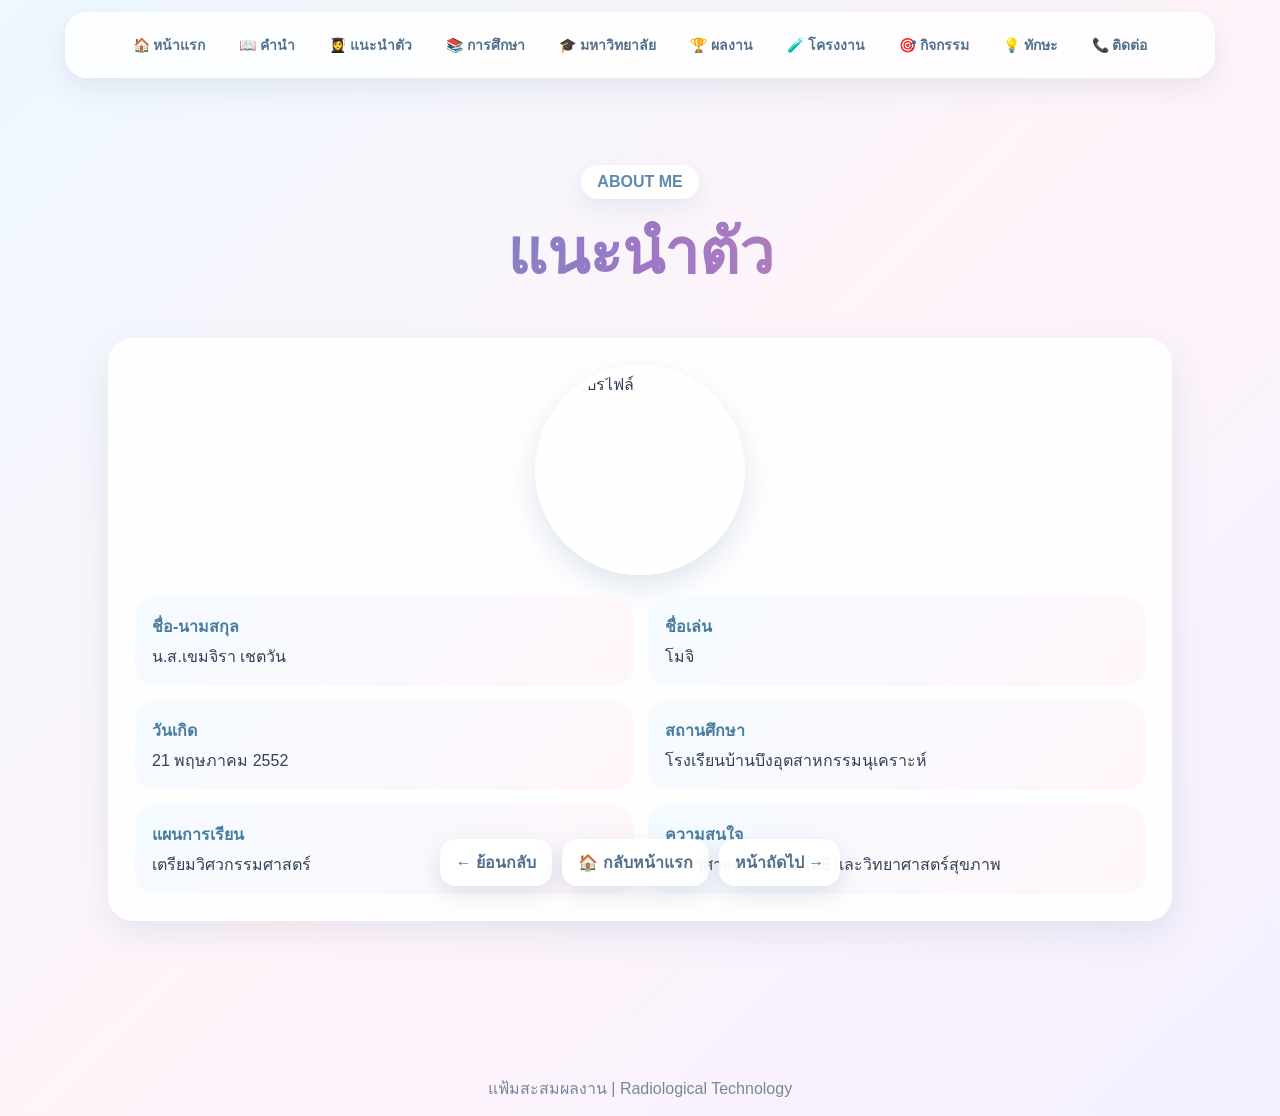
==== about.html @ be372ad0 "Create about.html" ====
<!DOCTYPE html>
<html lang="th">

<head>

<meta charset="UTF-8">
<meta name="viewport" content="width=device-width, initial-scale=1.0">

<title>แนะนำตัว | Portfolio</title>

<link rel="stylesheet" href="style.css">

</head>

<body>

<div class="nav-container">

<a href="index.html">🏠 หน้าแรก</a>
<a href="introduction.html">📖 คำนำ</a>
<a href="about.html">👩‍🎓 แนะนำตัว</a>
<a href="education.html">📚 การศึกษา</a>
<a href="university.html">🎓 มหาวิทยาลัย</a>
<a href="portfolio.html">🏆 ผลงาน</a>
<a href="projects.html">🧪 โครงงาน</a>
<a href="practice.html">🎯 กิจกรรม</a>
<a href="skills.html">💡 ทักษะ</a>
<a href="contact.html">📞 ติดต่อ</a>

</div>


<main>

<section class="hero">

<span class="badge">
ABOUT ME
</span>

<h1>
แนะนำตัว
</h1>

</section>


<div class="card">

<img
src="profile.jpg"
alt="รูปโปรไฟล์"
class="profile-img"
>


<div class="info-grid">

<div class="info-box">
<strong>ชื่อ-นามสกุล</strong>
น.ส.เขมจิรา เชตวัน
</div>

<div class="info-box">
<strong>ชื่อเล่น</strong>
โมจิ
</div>

<div class="info-box">
<strong>วันเกิด</strong>
21 พฤษภาคม 2552
</div>

<div class="info-box">
<strong>สถานศึกษา</strong>
โรงเรียนบ้านบึงอุตสาหกรรมนุเคราะห์
</div>

<div class="info-box">
<strong>แผนการเรียน</strong>
เตรียมวิศวกรรมศาสตร์
</div>

<div class="info-box">
<strong>ความสนใจ</strong>
วิทยาศาสตร์ เทคโนโลยี
และวิทยาศาสตร์สุขภาพ
</div>

</div>

</div>

</main>


<div class="bottom-nav">

<a href="introduction.html">
← ย้อนกลับ
</a>

<a href="index.html">
🏠 กลับหน้าแรก
</a>

<a href="education.html">
หน้าถัดไป →
</a>

</div>


<footer>
แฟ้มสะสมผลงาน | Radiological Technology
</footer>

</body>
</html>
---- style.css ----
* {
    box-sizing: border-box;
    margin: 0;
    padding: 0;
    font-family: Arial, Tahoma, sans-serif;
}

html {
    scroll-behavior: smooth;
}

body {
    min-height: 100vh;
    color: #334155;
    background: linear-gradient(
        135deg,
        #eef8ff 0%,
        #fff4fa 50%,
        #f4f0ff 100%
    );
    overflow-x: hidden;
}

a {
    text-decoration: none;
    color: inherit;
}

/* =========================
   NAVIGATION
========================= */

.nav-container {
    position: sticky;
    top: 12px;
    z-index: 100;
    max-width: 1150px;
    margin: 12px auto;
    padding: 12px 16px;

    display: flex;
    justify-content: center;
    align-items: center;
    flex-wrap: wrap;
    gap: 8px;

    background: rgba(255,255,255,0.82);
    backdrop-filter: blur(15px);

    border: 1px solid rgba(255,255,255,0.9);
    border-radius: 22px;

    box-shadow: 0 10px 30px rgba(75,105,135,0.12);
}

.nav-container a {
    padding: 9px 13px;
    border-radius: 14px;

    color: #52708d;
    font-size: 14px;
    font-weight: bold;

    transition: 0.2s;
}

.nav-container a:hover {
    background: linear-gradient(
        135deg,
        #dff3ff,
        #f9e3f2
    );

    color: #25658d;
    transform: translateY(-2px);
}

/* =========================
   MAIN
========================= */

main {
    max-width: 1100px;
    margin: auto;
    padding: 35px 18px 120px;
}

.hero {
    text-align: center;
    padding: 40px 20px 30px;
}

.badge {
    display: inline-block;

    padding: 8px 16px;
    margin-bottom: 18px;

    background: white;
    border-radius: 999px;

    color: #5d8bb0;
    font-weight: bold;

    box-shadow: 0 8px 25px rgba(80,120,160,0.12);
}

h1 {
    font-size: clamp(36px, 6vw, 62px);
    line-height: 1.15;

    background: linear-gradient(
        90deg,
        #4f9bc4,
        #9c78c5,
        #df86ad
    );

    -webkit-background-clip: text;
    background-clip: text;
    color: transparent;
}

.hero p {
    max-width: 800px;
    margin: 18px auto;

    line-height: 1.9;
    font-size: 17px;
}

/* =========================
   CARD
========================= */

.card {
    background: rgba(255,255,255,0.86);

    border: 1px solid rgba(255,255,255,0.95);
    border-radius: 25px;

    padding: 26px;
    margin: 20px 0;

    box-shadow: 0 12px 35px rgba(75,105,135,0.12);
}

.card h2,
.card h3 {
    color: #477d9f;
    margin-bottom: 12px;
}

.card p {
    line-height: 1.9;
}

/* =========================
   GRID
========================= */

.grid {
    display: grid;
    grid-template-columns: repeat(3, 1fr);
    gap: 20px;
}

.two-grid {
    grid-template-columns: repeat(2, 1fr);
}

/* =========================
   IMAGES
========================= */

.work-img {
    width: 100%;
    height: 230px;

    object-fit: cover;

    border-radius: 18px;
    margin-bottom: 15px;

    background: #edf6fb;
}

.project-img {
    height: 270px;
}

/* =========================
   PROFILE
========================= */

.profile-img {
    display: block;

    width: 210px;
    height: 210px;

    object-fit: cover;

    margin: 0 auto 22px;

    border-radius: 50%;
    border: 7px solid white;

    box-shadow: 0 12px 30px rgba(80,120,160,0.18);
}

/* =========================
   INFO
========================= */

.info-grid {
    display: grid;
    grid-template-columns: repeat(2, 1fr);
    gap: 15px;
}

.info-box {
    padding: 17px;

    border-radius: 18px;

    background: linear-gradient(
        135deg,
        #f5fbff,
        #fff6fb
    );
}

.info-box strong {
    display: block;

    margin-bottom: 5px;

    color: #477d9f;
}

/* =========================
   SKILLS
========================= */

.skill {
    margin: 20px 0;
}

.skill-head {
    display: flex;
    justify-content: space-between;

    margin-bottom: 7px;

    font-weight: bold;
}

.skill-bar {
    width: 100%;
    height: 11px;

    background: #e7eef4;

    border-radius: 99px;
    overflow: hidden;
}

.skill-fill {
    height: 100%;

    background: linear-gradient(
        90deg,
        #76b8dc,
        #d795c0
    );

    border-radius: 99px;
}

/* =========================
   QUOTE
========================= */

.quote {
    padding: 20px;

    text-align: center;

    font-size: 20px;
    line-height: 1.9;

    color: #55738d;
}

/* =========================
   BOTTOM BUTTON
========================= */

.bottom-nav {
    position: fixed;

    left: 0;
    right: 0;
    bottom: 14px;

    z-index: 200;

    display: flex;
    justify-content: center;
    gap: 10px;

    padding: 0 12px;
}

.bottom-nav a {
    padding: 11px 16px;

    background: rgba(255,255,255,0.94);

    border-radius: 16px;

    color: #52708d;
    font-weight: bold;

    box-shadow: 0 8px 25px rgba(70,100,130,0.16);

    transition: 0.2s;
}

.bottom-nav a:hover {
    transform: translateY(-2px);
}

/* =========================
   FOOTER
========================= */

footer {
    text-align: center;

    padding: 15px;

    color: #789;
}

/* =========================
   MOBILE
========================= */

@media (max-width: 800px) {

    .grid,
    .two-grid {
        grid-template-columns: repeat(2, 1fr);
    }

    .info-grid {
        grid-template-columns: 1fr 1fr;
    }
}

@media (max-width: 560px) {

    .nav-container {
        justify-content: flex-start;
        flex-wrap: nowrap;
        overflow-x: auto;
    }

    .nav-container a {
        white-space: nowrap;
    }

    .grid,
    .two-grid,
    .info-grid {
        grid-template-columns: 1fr;
    }

    .profile-img {
        width: 170px;
        height: 170px;
    }

    .card {
        padding: 20px;
    }

    .bottom-nav a {
        font-size: 12px;
        padding: 10px 12px;
    }
}
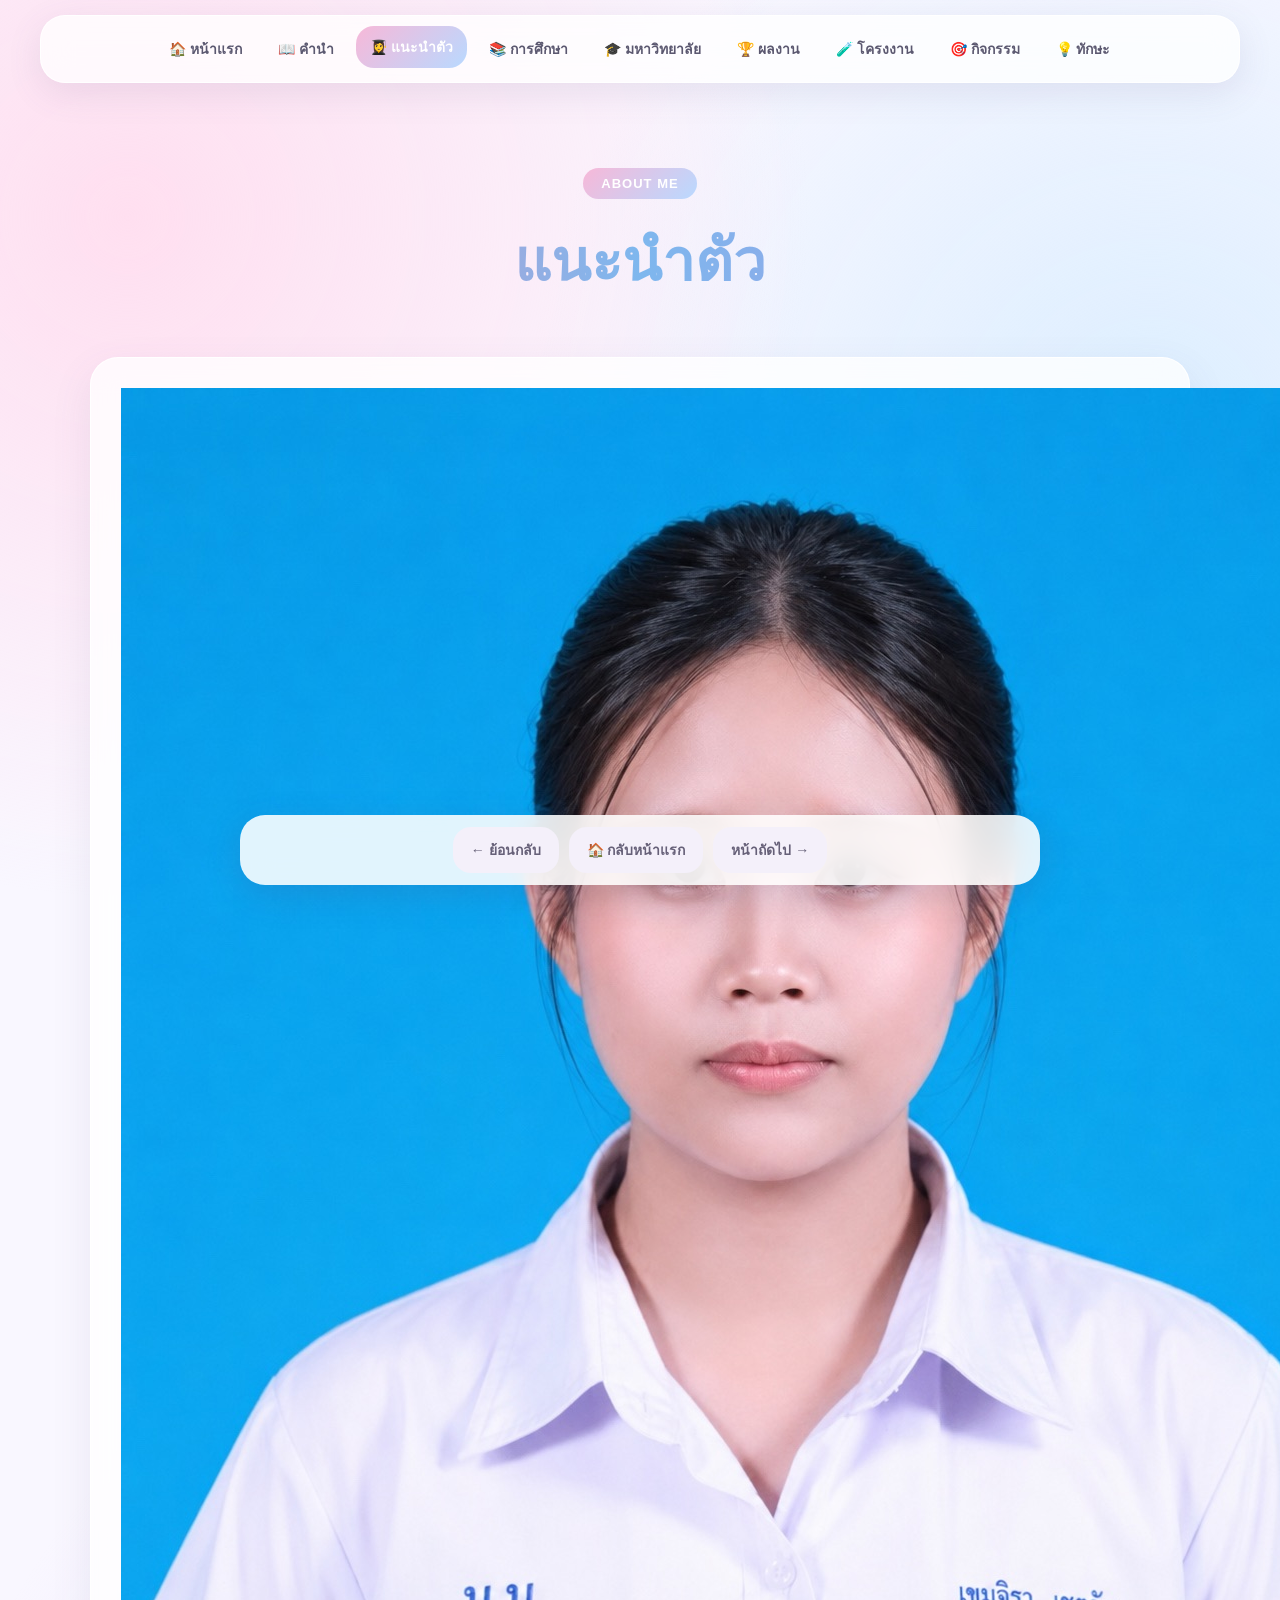
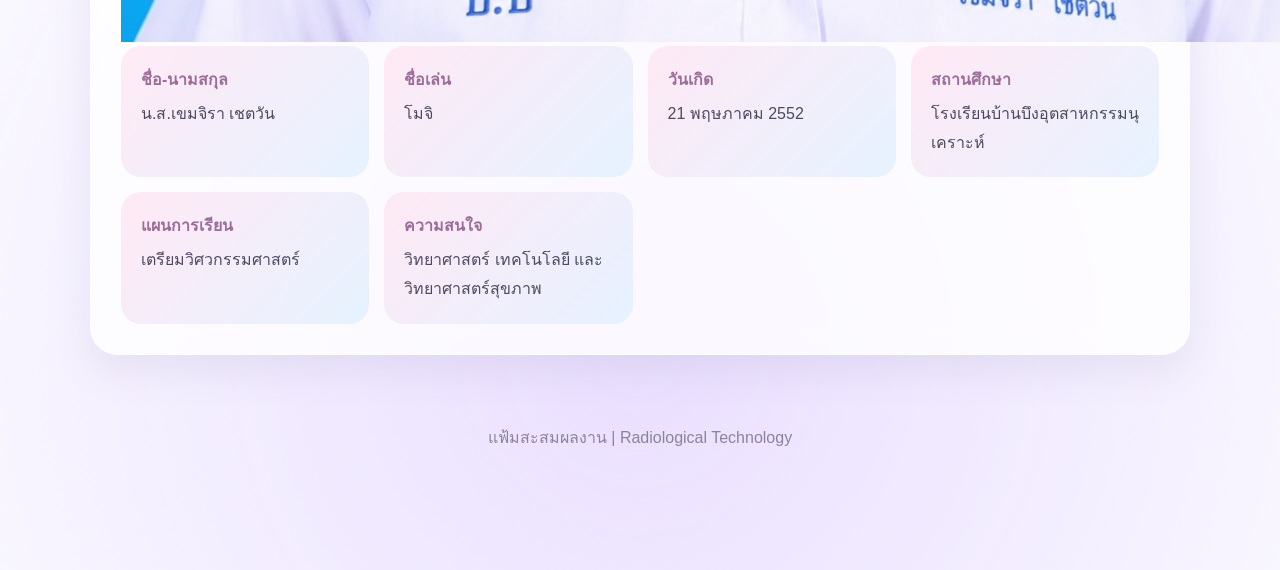
==== commit 6614bebf: "Update about.html" ====
--- a/about.html
+++ b/about.html
@@ -8,112 +8,147 @@
 
 <title>แนะนำตัว | Portfolio</title>
 
-<link rel="stylesheet" href="style.css">
+<link rel="stylesheet" href="./style.css">
 
 </head>
 
 <body>
 
+<!-- =========================
+     เมนูด้านบน
+========================= -->
+
 <div class="nav-container">
 
-<a href="index.html">🏠 หน้าแรก</a>
-<a href="introduction.html">📖 คำนำ</a>
-<a href="about.html">👩‍🎓 แนะนำตัว</a>
-<a href="education.html">📚 การศึกษา</a>
-<a href="university.html">🎓 มหาวิทยาลัย</a>
-<a href="portfolio.html">🏆 ผลงาน</a>
-<a href="projects.html">🧪 โครงงาน</a>
-<a href="practice.html">🎯 กิจกรรม</a>
-<a href="skills.html">💡 ทักษะ</a>
-<a href="contact.html">📞 ติดต่อ</a>
+    <a href="./index.html">🏠 หน้าแรก</a>
+
+    <a href="./introduction.html">📖 คำนำ</a>
+
+    <a href="./about.html" class="active">👩‍🎓 แนะนำตัว</a>
+
+    <a href="./education.html">📚 การศึกษา</a>
+
+    <a href="./university.html">🎓 มหาวิทยาลัย</a>
+
+    <a href="./portfolio.html">🏆 ผลงาน</a>
+
+    <a href="./projects.html">🧪 โครงงาน</a>
+
+    <a href="./practice.html">🎯 กิจกรรม</a>
+
+    <a href="./skills.html">💡 ทักษะ</a>
 
 </div>
 
 
+<!-- =========================
+     เนื้อหาหลัก
+========================= -->
+
 <main>
 
-<section class="hero">
+    <section class="hero">
 
-<span class="badge">
-ABOUT ME
-</span>
+        <span class="badge">
+            ABOUT ME
+        </span>
 
-<h1>
-แนะนำตัว
-</h1>
+        <h1>
+            แนะนำตัว
+        </h1>
 
-</section>
+    </section>
 
 
-<div class="card">
+    <!-- =========================
+         ข้อมูลส่วนตัว
+    ========================= -->
 
-<img
-src="profile.jpg"
-alt="รูปโปรไฟล์"
-class="profile-img"
->
+    <div class="card">
+
+        <img
+            src="./profile.jpg.jpeg"
+            alt="รูปโปรไฟล์"
+            class="profile-img"
+        >
 
 
-<div class="info-grid">
+        <div class="info-grid">
 
-<div class="info-box">
-<strong>ชื่อ-นามสกุล</strong>
-น.ส.เขมจิรา เชตวัน
-</div>
+            <div class="info-box">
+                <strong>ชื่อ-นามสกุล</strong>
+                น.ส.เขมจิรา เชตวัน
+            </div>
 
-<div class="info-box">
-<strong>ชื่อเล่น</strong>
-โมจิ
-</div>
 
-<div class="info-box">
-<strong>วันเกิด</strong>
-21 พฤษภาคม 2552
-</div>
+            <div class="info-box">
+                <strong>ชื่อเล่น</strong>
+                โมจิ
+            </div>
 
-<div class="info-box">
-<strong>สถานศึกษา</strong>
-โรงเรียนบ้านบึงอุตสาหกรรมนุเคราะห์
-</div>
 
-<div class="info-box">
-<strong>แผนการเรียน</strong>
-เตรียมวิศวกรรมศาสตร์
-</div>
+            <div class="info-box">
+                <strong>วันเกิด</strong>
+                21 พฤษภาคม 2552
+            </div>
 
-<div class="info-box">
-<strong>ความสนใจ</strong>
-วิทยาศาสตร์ เทคโนโลยี
-และวิทยาศาสตร์สุขภาพ
-</div>
 
-</div>
+            <div class="info-box">
+                <strong>สถานศึกษา</strong>
+                โรงเรียนบ้านบึงอุตสาหกรรมนุเคราะห์
+            </div>
 
-</div>
+
+            <div class="info-box">
+                <strong>แผนการเรียน</strong>
+                เตรียมวิศวกรรมศาสตร์
+            </div>
+
+
+            <div class="info-box">
+                <strong>ความสนใจ</strong>
+                วิทยาศาสตร์ เทคโนโลยี
+                และวิทยาศาสตร์สุขภาพ
+            </div>
+
+        </div>
+
+    </div>
 
 </main>
 
 
+<!-- =========================
+     ปุ่มด้านล่าง
+========================= -->
+
 <div class="bottom-nav">
 
-<a href="introduction.html">
-← ย้อนกลับ
-</a>
+    <a href="./introduction.html">
+        ← ย้อนกลับ
+    </a>
 
-<a href="index.html">
-🏠 กลับหน้าแรก
-</a>
 
-<a href="education.html">
-หน้าถัดไป →
-</a>
+    <a href="./index.html">
+        🏠 กลับหน้าแรก
+    </a>
+
+
+    <a href="./education.html">
+        หน้าถัดไป →
+    </a>
 
 </div>
 
 
+<!-- =========================
+     Footer
+========================= -->
+
 <footer>
-แฟ้มสะสมผลงาน | Radiological Technology
+    แฟ้มสะสมผลงาน | Radiological Technology
 </footer>
+
 
 </body>
 </html>
--- a/style.css
+++ b/style.css
@@ -11,384 +11,331 @@
 
 body {
     min-height: 100vh;
-    color: #334155;
-    background: linear-gradient(
-        135deg,
-        #eef8ff 0%,
-        #fff4fa 50%,
-        #f4f0ff 100%
-    );
-    overflow-x: hidden;
-}
-
-a {
-    text-decoration: none;
-    color: inherit;
-}
-
-/* =========================
-   NAVIGATION
-========================= */
+    color: #4d4960;
+    background:
+        radial-gradient(circle at 10% 10%, #ffdff0 0, transparent 30%),
+        radial-gradient(circle at 90% 20%, #dceeff 0, transparent 30%),
+        radial-gradient(circle at 50% 90%, #eadfff 0, transparent 35%),
+        #f9f7ff;
+    padding-bottom: 100px;
+}
+
+/* NAV */
 
 .nav-container {
     position: sticky;
-    top: 12px;
-    z-index: 100;
-    max-width: 1150px;
-    margin: 12px auto;
-    padding: 12px 16px;
-
+    top: 15px;
+    z-index: 1000;
+    width: calc(100% - 30px);
+    max-width: 1200px;
+    margin: 15px auto 30px;
+    padding: 12px;
     display: flex;
     justify-content: center;
     align-items: center;
+    gap: 8px;
     flex-wrap: wrap;
-    gap: 8px;
-
-    background: rgba(255,255,255,0.82);
+    background: rgba(255,255,255,0.78);
     backdrop-filter: blur(15px);
-
     border: 1px solid rgba(255,255,255,0.9);
-    border-radius: 22px;
-
-    box-shadow: 0 10px 30px rgba(75,105,135,0.12);
+    border-radius: 25px;
+    box-shadow: 0 10px 35px rgba(100,90,140,0.12);
 }
 
 .nav-container a {
-    padding: 9px 13px;
-    border-radius: 14px;
-
-    color: #52708d;
+    text-decoration: none;
+    color: #5b5870;
+    padding: 10px 14px;
+    border-radius: 18px;
     font-size: 14px;
     font-weight: bold;
-
-    transition: 0.2s;
-}
-
-.nav-container a:hover {
-    background: linear-gradient(
-        135deg,
-        #dff3ff,
-        #f9e3f2
-    );
-
-    color: #25658d;
+    transition: 0.25s;
+}
+
+.nav-container a:hover,
+.nav-container a.active {
+    background: linear-gradient(135deg, #f7b8d8, #b9d9ff);
+    color: white;
     transform: translateY(-2px);
 }
 
-/* =========================
-   MAIN
-========================= */
+/* MAIN */
 
 main {
+    width: calc(100% - 30px);
     max-width: 1100px;
     margin: auto;
-    padding: 35px 18px 120px;
 }
 
 .hero {
     text-align: center;
-    padding: 40px 20px 30px;
+    padding: 55px 20px 35px;
 }
 
 .badge {
     display: inline-block;
-
-    padding: 8px 16px;
-    margin-bottom: 18px;
-
-    background: white;
-    border-radius: 999px;
-
-    color: #5d8bb0;
+    padding: 8px 18px;
+    border-radius: 30px;
+    background: linear-gradient(135deg, #f7b8d8, #b9d9ff);
+    color: white;
+    font-size: 13px;
     font-weight: bold;
-
-    box-shadow: 0 8px 25px rgba(80,120,160,0.12);
-}
-
-h1 {
-    font-size: clamp(36px, 6vw, 62px);
-    line-height: 1.15;
-
-    background: linear-gradient(
-        90deg,
-        #4f9bc4,
-        #9c78c5,
-        #df86ad
-    );
-
+    letter-spacing: 1px;
+    margin-bottom: 15px;
+}
+
+.hero h1 {
+    font-size: clamp(32px, 6vw, 58px);
+    background: linear-gradient(90deg, #e68bb7, #7eb7ee, #a995df);
     -webkit-background-clip: text;
-    background-clip: text;
-    color: transparent;
+    -webkit-text-fill-color: transparent;
+    margin-bottom: 15px;
 }
 
 .hero p {
     max-width: 800px;
-    margin: 18px auto;
-
+    margin: auto;
     line-height: 1.9;
     font-size: 17px;
 }
 
-/* =========================
-   CARD
-========================= */
+/* CARDS */
 
 .card {
-    background: rgba(255,255,255,0.86);
-
+    background: rgba(255,255,255,0.78);
+    backdrop-filter: blur(15px);
     border: 1px solid rgba(255,255,255,0.95);
-    border-radius: 25px;
-
-    padding: 26px;
-    margin: 20px 0;
-
-    box-shadow: 0 12px 35px rgba(75,105,135,0.12);
-}
-
-.card h2,
+    border-radius: 28px;
+    padding: 30px;
+    margin-bottom: 25px;
+    box-shadow: 0 15px 40px rgba(100,90,140,0.10);
+}
+
+.card h2 {
+    color: #8171a8;
+    margin-bottom: 18px;
+}
+
 .card h3 {
-    color: #477d9f;
-    margin-bottom: 12px;
+    color: #d17da7;
+    margin: 15px 0 10px;
 }
 
 .card p {
     line-height: 1.9;
 }
 
-/* =========================
-   GRID
-========================= */
+/* PROFILE */
+
+.profile {
+    width: 220px;
+    height: 220px;
+    object-fit: cover;
+    border-radius: 50%;
+    display: block;
+    margin: 0 auto 25px;
+    border: 8px solid white;
+    box-shadow: 0 12px 35px rgba(100,90,140,0.18);
+}
+
+/* INFO */
+
+.info-grid {
+    display: grid;
+    grid-template-columns: repeat(auto-fit, minmax(220px, 1fr));
+    gap: 15px;
+}
+
+.info-box {
+    background: linear-gradient(135deg, rgba(255,225,240,.7), rgba(220,238,255,.7));
+    border-radius: 20px;
+    padding: 20px;
+    line-height: 1.8;
+}
+
+.info-box strong {
+    display: block;
+    color: #9b6e99;
+    margin-bottom: 5px;
+}
+
+/* GRID */
 
 .grid {
     display: grid;
     grid-template-columns: repeat(3, 1fr);
-    gap: 20px;
+    gap: 22px;
 }
 
 .two-grid {
-    grid-template-columns: repeat(2, 1fr);
-}
-
-/* =========================
-   IMAGES
-========================= */
-
-.work-img {
-    width: 100%;
-    height: 230px;
-
-    object-fit: cover;
-
-    border-radius: 18px;
-    margin-bottom: 15px;
-
-    background: #edf6fb;
-}
-
-.project-img {
-    height: 270px;
-}
-
-/* =========================
-   PROFILE
-========================= */
-
-.profile-img {
-    display: block;
-
-    width: 210px;
-    height: 210px;
-
-    object-fit: cover;
-
-    margin: 0 auto 22px;
-
-    border-radius: 50%;
-    border: 7px solid white;
-
-    box-shadow: 0 12px 30px rgba(80,120,160,0.18);
-}
-
-/* =========================
-   INFO
-========================= */
-
-.info-grid {
     display: grid;
     grid-template-columns: repeat(2, 1fr);
-    gap: 15px;
-}
-
-.info-box {
-    padding: 17px;
-
-    border-radius: 18px;
-
-    background: linear-gradient(
-        135deg,
-        #f5fbff,
-        #fff6fb
-    );
-}
-
-.info-box strong {
+    gap: 22px;
+}
+
+.work-card {
+    overflow: hidden;
+    background: rgba(255,255,255,0.82);
+    border-radius: 25px;
+    box-shadow: 0 12px 30px rgba(100,90,140,0.10);
+    transition: .3s;
+}
+
+.work-card:hover {
+    transform: translateY(-6px);
+}
+
+.work-img,
+.project-img {
+    width: 100%;
+    height: 220px;
+    object-fit: cover;
     display: block;
-
-    margin-bottom: 5px;
-
-    color: #477d9f;
-}
-
-/* =========================
-   SKILLS
-========================= */
+}
+
+.work-content {
+    padding: 20px;
+}
+
+.work-content h3 {
+    color: #b66d99;
+    margin-bottom: 10px;
+}
+
+.work-content p {
+    line-height: 1.7;
+    font-size: 15px;
+}
+
+/* UNIVERSITY */
+
+.university-box {
+    text-align: center;
+    padding: 40px;
+}
+
+.university-icon {
+    font-size: 70px;
+    margin-bottom: 15px;
+}
+
+.university-box h2 {
+    font-size: 32px;
+    color: #8070a8;
+}
+
+.university-box h3 {
+    color: #c97ba4;
+    font-size: 23px;
+    margin: 12px 0;
+}
+
+/* SKILLS */
 
 .skill {
-    margin: 20px 0;
-}
-
-.skill-head {
+    margin-bottom: 25px;
+}
+
+.skill-title {
     display: flex;
     justify-content: space-between;
-
-    margin-bottom: 7px;
-
+    margin-bottom: 8px;
     font-weight: bold;
 }
 
 .skill-bar {
     width: 100%;
-    height: 11px;
-
-    background: #e7eef4;
-
-    border-radius: 99px;
+    height: 15px;
+    background: #eeeaf5;
+    border-radius: 20px;
     overflow: hidden;
 }
 
 .skill-fill {
     height: 100%;
-
-    background: linear-gradient(
-        90deg,
-        #76b8dc,
-        #d795c0
-    );
-
-    border-radius: 99px;
-}
-
-/* =========================
-   QUOTE
-========================= */
-
-.quote {
-    padding: 20px;
-
-    text-align: center;
-
-    font-size: 20px;
-    line-height: 1.9;
-
-    color: #55738d;
-}
-
-/* =========================
-   BOTTOM BUTTON
-========================= */
+    width: 85%;
+    border-radius: 20px;
+    background: linear-gradient(90deg, #f1a9cb, #91c7ef);
+}
+
+/* BOTTOM NAV */
 
 .bottom-nav {
     position: fixed;
-
-    left: 0;
-    right: 0;
-    bottom: 14px;
-
-    z-index: 200;
-
+    bottom: 15px;
+    left: 50%;
+    transform: translateX(-50%);
+    z-index: 1000;
+    width: calc(100% - 30px);
+    max-width: 800px;
     display: flex;
     justify-content: center;
     gap: 10px;
-
-    padding: 0 12px;
+    padding: 12px;
+    background: rgba(255,255,255,0.88);
+    backdrop-filter: blur(15px);
+    border-radius: 25px;
+    box-shadow: 0 10px 35px rgba(80,70,120,0.18);
 }
 
 .bottom-nav a {
-    padding: 11px 16px;
-
-    background: rgba(255,255,255,0.94);
-
-    border-radius: 16px;
-
-    color: #52708d;
+    text-decoration: none;
+    color: #666078;
+    background: #f4f0fa;
+    padding: 12px 18px;
+    border-radius: 18px;
     font-weight: bold;
-
-    box-shadow: 0 8px 25px rgba(70,100,130,0.16);
-
-    transition: 0.2s;
+    font-size: 14px;
+    transition: .25s;
+    text-align: center;
 }
 
 .bottom-nav a:hover {
-    transform: translateY(-2px);
-}
-
-/* =========================
-   FOOTER
-========================= */
+    background: linear-gradient(135deg, #f5b5d5, #a9d1f4);
+    color: white;
+}
 
 footer {
     text-align: center;
-
-    padding: 15px;
-
-    color: #789;
-}
-
-/* =========================
-   MOBILE
-========================= */
+    margin-top: 50px;
+    padding: 20px;
+    color: #8b849c;
+}
+
+/* MOBILE */
 
 @media (max-width: 800px) {
-
     .grid,
     .two-grid {
-        grid-template-columns: repeat(2, 1fr);
-    }
-
-    .info-grid {
-        grid-template-columns: 1fr 1fr;
-    }
-}
-
-@media (max-width: 560px) {
-
-    .nav-container {
-        justify-content: flex-start;
-        flex-wrap: nowrap;
-        overflow-x: auto;
+        grid-template-columns: 1fr;
     }
 
     .nav-container a {
-        white-space: nowrap;
-    }
-
-    .grid,
-    .two-grid,
-    .info-grid {
-        grid-template-columns: 1fr;
-    }
-
-    .profile-img {
-        width: 170px;
-        height: 170px;
+        font-size: 12px;
+        padding: 8px 10px;
+    }
+
+    .bottom-nav a {
+        padding: 10px 11px;
+        font-size: 12px;
     }
 
     .card {
-        padding: 20px;
+        padding: 22px;
+    }
+}
+
+@media (max-width: 500px) {
+    .bottom-nav {
+        gap: 5px;
     }
 
     .bottom-nav a {
-        font-size: 12px;
-        padding: 10px 12px;
-    }
-}
+        padding: 9px 7px;
+        font-size: 11px;
+    }
+
+    .hero {
+        padding-top: 30px;
+    }
+}
